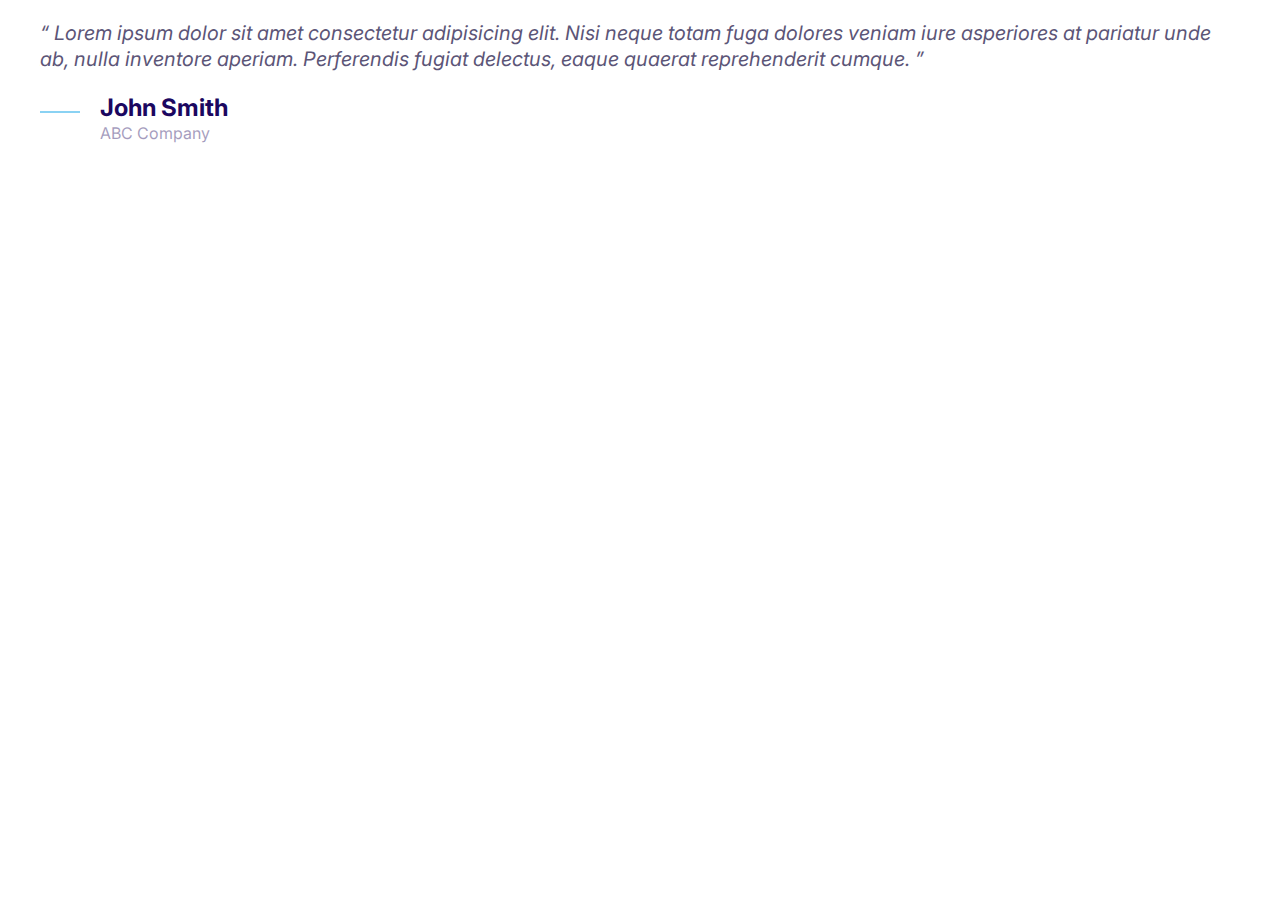
==== index.html @ 56f69815 "Built quote component" ====
<!DOCTYPE html>
<html lang="en">
  <head>
    <meta charset="UTF-8" />
    <meta name="viewport" content="width=device-width, initial-scale=1.0" />
    <title>Tanufy</title>
    <link rel="preconnect" href="https://fonts.googleapis.com" />
    <link rel="preconnect" href="https://fonts.gstatic.com" crossorigin />
    <link
      href="https://fonts.googleapis.com/css2?family=Inter:ital,opsz,wght@0,14..32,100..900;1,14..32,100..900&display=swap"
      rel="stylesheet"
    />
    <link rel="stylesheet" href="/css/normalize.css" />
    <link rel="stylesheet" href="/css/styles.css" />
  </head>
  <body>
    <blockquote class="quote">
      <p class="quote__text">
        Lorem ipsum dolor sit amet consectetur adipisicing elit. Nisi neque
        totam fuga dolores veniam iure asperiores at pariatur unde ab, nulla
        inventore aperiam. Perferendis fugiat delectus, eaque quaerat
        reprehenderit cumque.
      </p>
      <footer class="quote-footer">
        <div class="media">
          <div class="media__image">
            <svg class="icon icon--primary quote-line">
              <use xlink:href="images/sprite.svg#line"></use>
            </svg>
          </div>
          <div class="media__body">
            <h3 class="media__title quote__author">John Smith</h3>
            <p class="media-subtitle quote__company">ABC Company</p>
          </div>
        </div>
      </footer>
    </blockquote>
  </body>
</html>
---- css/styles.css ----
:root {
    --color-accent: #ff3400;
    --color-body: #918ca4;
    --color-headings: #1b0760;
    --color-primary: #2584ff;
    --color-secondary: #00d9ff;
    --color-border: #ccc;
    --border-radius: 100px;
    --color-body-darker:#5c5577
  }

  *, *::after, *::before{
    box-sizing: border-box;
  }

  /* Typography */

  html{
    /* 62.5% of 16px = 10px */
    font-size: 62.5%;
  }
  
  body{
    color: var(--color-body);
    font-family: Inter, Arial, Helvetica, sans-serif;
    font-size: 2.4rem;
    line-height: 1.5;
  }

  h1,h2,h3{
    color: var(--color-headings);
    margin-bottom: 1rem;
  }

  h1{
    font-size: 7rem;
  }
  h2{
    font-size: 4rem;
  }
  h3{
    font-size: 3rem;
  }

  p{
    margin-top: 0;
  }

  @media screen and (min-width: 1024px) {
    body{
      font-size: 1.8rem;
    }
    h1{
      font-size: 8rem;
    }
    h2{
      font-size: 4rem;
    }
    h3{
      font-size: 2.4rem;
    }
  }

  /* Links */

  a{
    text-decoration: none;
  }

  .link-arrow{
    color: var(--color-accent);
    font-size: 2rem;
    font-weight: bold;
    text-transform: uppercase;
  }

  .link-arrow::after{
    content: '-->';
    margin-left: 5px;
    transition: margin 0.15s;
  }

  .link-arrow:hover::after{
    margin-left: 10px;
  }

  @media screen and (min-width: 1024px) {
    .link-arrow{
      font-size: 1.5rem;
    }
  }

  /* Badges */

  .badge{
    border-radius: 20px;
    font-size: 2rem;
    font-weight: bold;
    padding: 0.5rem 2rem;
    white-space: nowrap;
  }

  .badge--primary{
    background: var(--color-primary);
    color: #fff;
  }
  .badge--secondary{
    background: var(--color-secondary);
    color: #fff;
  }

  .badge--small{
    font-size: 1.6rem;
  }

  @media screen and (min-width: 1024px) {
    .badge{
      font-size: 1.5rem;
    }
    .badge--small{
      font-size: 1.2rem;
    }
  }

  /* Lists */

  .list{
    list-style: none;
    padding-left: 0;
    color: var(--color-headings);
  }

  .list--inline .list__item{
    display: inline;
    margin-right: 2rem;
  }

  .list--tick{
    list-style-image: url(../icons/tick.svg);
    padding-left: 3rem;
  }

  .list--tick .list__item{
    padding-left: 0.5rem;
    margin-bottom: 1rem
  }

  @media screen and (min-width: 1024px) {
    .list--tick .list__item{
      padding-left: 0;
    }
  }

/* Icons */

.icon {
  width: 40px;
  height: 40px;
}

.icon--primary{
  fill: var(--color-secondary);
}

.icon-container {
  align-items: center;
  background: #f3f9fa;
  border-radius: var(--border-radius);
  display: inline-flex;
  height: 64px;
  justify-content: center;
  width: 64px;
}

/* Buttons */

.btn{
  border-radius: var(--border-radius);
  border: 0;
  cursor: pointer;
  font-size: 1.8rem;
  font-weight: 600;
  padding: 2rem 3rem;
  text-transform: uppercase;
  white-space: nowrap;
  text-align: center;
  margin: 1rem 0;
}

.btn-primary{
  background: var(--color-primary);
  color: #fff;
}

.btn-primary:hover{
  background: #3a8ffd;
}

.btn-accent{
  background: var(--color-accent);
  color: white;
}

.btn-secondary{
  background: var(--color-secondary);
  color: white;
}

.btn-secondary:hover{
  background: #00c8eb;
}

.btn-outline{
  background: none;
  border: 2px solid var(--color-headings);
}

.btn--block{
  width: 100%;
  display: inline-block;
}


@media screen and (min-width: 1024px) {
  .btn{
    font-size: 1.5rem;
  }
}

/* Inputs */

.input{
  border-radius: var(--border-radius);
  border:  1px solid var(--color-border);
  color: var(--color-headings);
  font-size: 2rem;
  outline: 0;
  padding: 1.5rem 3.5rem;
}

::placeholder{
  color: #cdcbd7;
}

.input-group{
  border: 1px solid var(--color-border);
  border-radius: var(--border-radius);
  display: flex;
}

.input-group .input{
  border: 0;
  flex-grow: 1;
  padding: 1.5rem 1rem;
}

.input-group .btn{
  margin: 4px;
}

@media screen and (min-width: 1024px) {
  .input {
    font-size: 1.5rem;
  }
}

/* Cards */
.card {
  border-radius: 7px;
  box-shadow: 0 0 20px 10px #f3f3f3; /* Shadow position (x, y), shadow blurriness, shadow spread, shadow color */
  overflow: hidden;
}

.card__header,
.card__body {
  padding: 2rem 3rem;
}

.card--primary .card__header {
  background: var(--color-primary);
  color: #fff;
}

.card--secondary .card__header {
  background: var(--color-secondary);
  color: #fff;
}

.card--primary .badge--primary {
  background: #126de4;
}

.card--secondary .badge--secondary {
  background: #02cdf1;
}

/* Plans */
.plan {
  transition: transform 0.2s ease-out;
}

.plan__name {
  color: #fff;
  margin: 0;
  font-size: 2.4rem;
  font-weight: 500;
}

.plan__price {
  font-size: 6rem;
}

.plan__billing-cycle {
  font-size: 2.4rem;
  font-weight: 300;
  opacity: 0.8;
  margin-right: 1rem;
}

.plan__description {
  font-size: 2rem;
  font-weight: 300;
  letter-spacing: 1px;
}

.plan .list__item {
  margin-bottom: 2rem;
}

.plan--popular {
  transform: scale(1.1);
}

.plan--popular .card__header {
  position: relative;
}

.plan--popular .card__header::before {
  content: url(../icons/popular.svg);
  width: 40px;
  display: inline-block;
  position: absolute;
  top: -6px;
  right: 5%;
}

.plan:hover {
  transform: scale(1.05);
}

.plan--popular:hover {
  transform: scale(1.15);
}

@media screen and (min-width: 1024px) {
  .plan__name {
    font-size: 1.4rem;
  }

  .plan__price {
    font-size: 5rem;
  }

  .plan__billing-cycle {
    font-size: 1.6rem;
  }

  .plan__description {
    font-size: 1.7rem;
    display: block;
  }
}

/* Media */

.media{
  display: flex;
}

.media__title{
  margin: 0;
}

.media__body{
  margin: 0 2rem;
}

.media__image{
  margin-top: 1rem;
}

/* Quotes */

.quote {
  font-size: 3rem;
  font-style: italic;
  color: var(--color-body-darker);
  line-height: 1.3;
}

.quote__text::before{
  content: open-quote;
}
.quote__text::after{
  content: close-quote;
}

.quote__author{
  font-size: 3rem;
  font-style: normal;
  margin-bottom: 0;
}

.quote__company{
  color: var(--color-headings);
  opacity: 0.4;
  font-size: 2rem;
  font-style: normal;
}

.quote-line{
  position: relative;
  bottom: 10px;
}

@media screen and (min-width: 1024px) {
  .quote{
    font-size: 2rem;
  }
  .quote__author{
    
    font-size: 2.4rem;
  }
  .quote__company{
    
    font-size: 1.6rem;
}
}
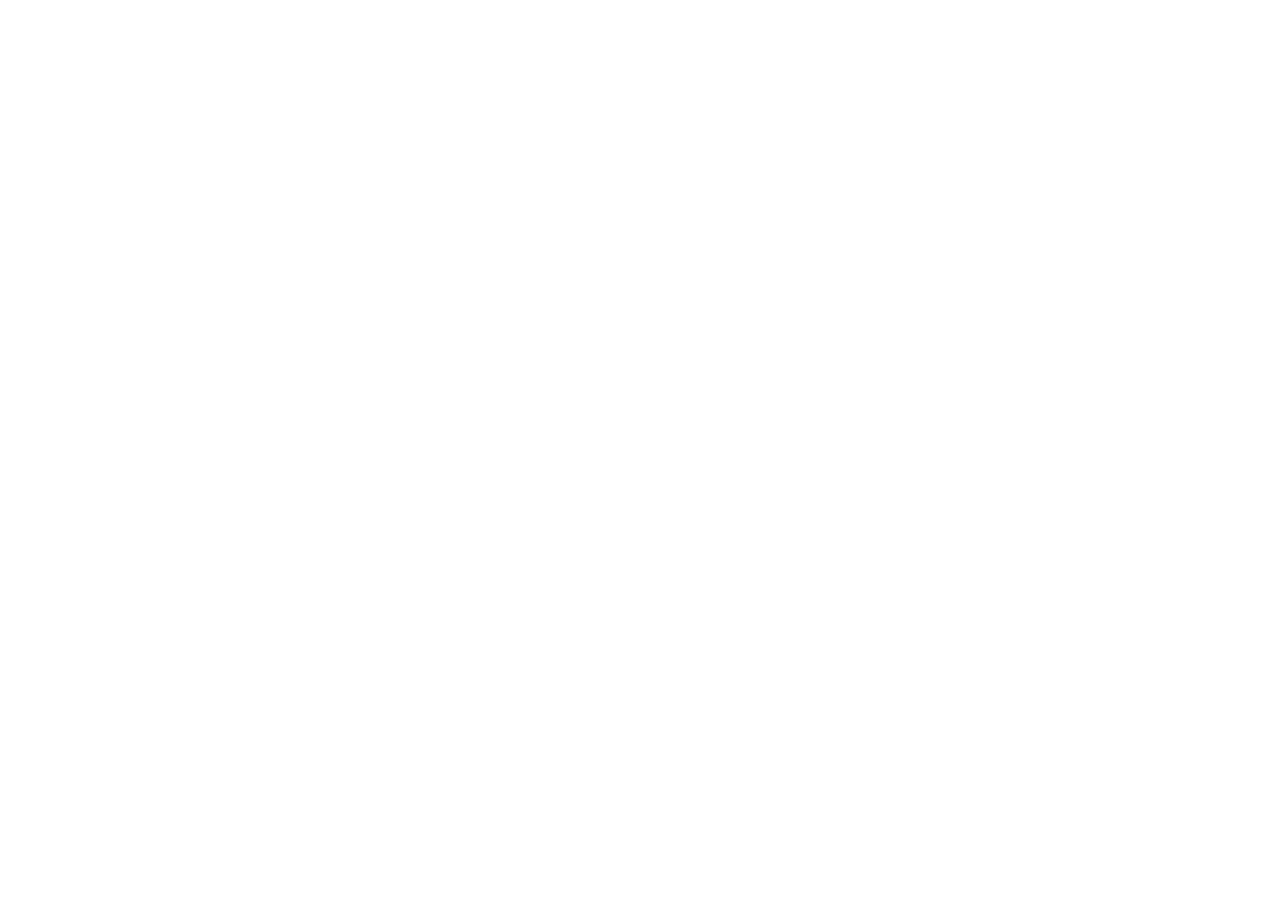
==== commit 51c01984: "Built grid component" ====
--- a/index.html
+++ b/index.html
@@ -13,27 +13,5 @@
     <link rel="stylesheet" href="/css/normalize.css" />
     <link rel="stylesheet" href="/css/styles.css" />
   </head>
-  <body>
-    <blockquote class="quote">
-      <p class="quote__text">
-        Lorem ipsum dolor sit amet consectetur adipisicing elit. Nisi neque
-        totam fuga dolores veniam iure asperiores at pariatur unde ab, nulla
-        inventore aperiam. Perferendis fugiat delectus, eaque quaerat
-        reprehenderit cumque.
-      </p>
-      <footer class="quote-footer">
-        <div class="media">
-          <div class="media__image">
-            <svg class="icon icon--primary quote-line">
-              <use xlink:href="images/sprite.svg#line"></use>
-            </svg>
-          </div>
-          <div class="media__body">
-            <h3 class="media__title quote__author">John Smith</h3>
-            <p class="media-subtitle quote__company">ABC Company</p>
-          </div>
-        </div>
-      </footer>
-    </blockquote>
-  </body>
+  <body></body>
 </html>
--- a/css/styles.css
+++ b/css/styles.css
@@ -435,4 +435,21 @@
     
     font-size: 1.6rem;
 }
+}
+
+/* Grids */
+
+.grid{
+  display: grid;
+}
+
+@media screen and (min-width: 768px){
+  .grid--1x2{
+    grid-template-columns: 1fr 1fr;
+  }
+}
+@media screen and (min-width: 1024px){
+  .grid--1x3{
+    grid-template-columns: repeat(3, 1fr);
+  }
 }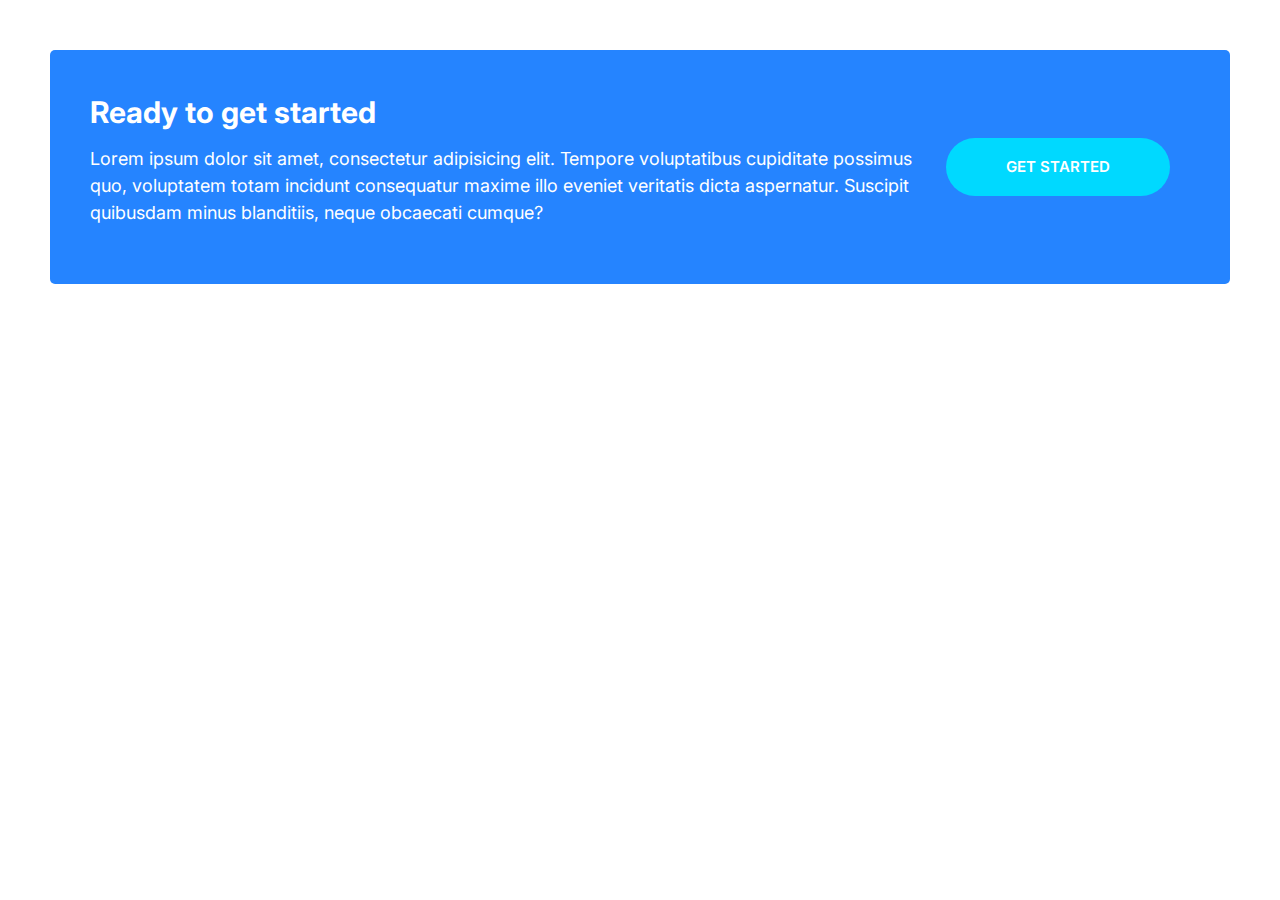
==== commit a32e7c3e: "Built Callout component" ====
--- a/index.html
+++ b/index.html
@@ -13,5 +13,20 @@
     <link rel="stylesheet" href="/css/normalize.css" />
     <link rel="stylesheet" href="/css/styles.css" />
   </head>
-  <body></body>
+  <body style="padding: 5rem">
+    <div class="callout callout--primary">
+      <div class="grid grid--1x2">
+        <div class="callout__content">
+          <h2 class="callout__heading">Ready to get started</h2>
+          <p>
+            Lorem ipsum dolor sit amet, consectetur adipisicing elit. Tempore
+            voluptatibus cupiditate possimus quo, voluptatem totam incidunt
+            consequatur maxime illo eveniet veritatis dicta aspernatur. Suscipit
+            quibusdam minus blanditiis, neque obcaecati cumque?
+          </p>
+        </div>
+        <button class="btn btn-secondary btn--stretched">get started</button>
+      </div>
+    </div>
+  </body>
 </html>
--- a/css/styles.css
+++ b/css/styles.css
@@ -161,6 +161,14 @@
 .icon--primary{
   fill: var(--color-secondary);
 }
+.icon--white{
+  fill: #fff;
+}
+
+.icon--small{
+  width: 30px;
+  height: 30px;
+}
 
 .icon-container {
   align-items: center;
@@ -168,8 +176,12 @@
   border-radius: var(--border-radius);
   display: inline-flex;
   height: 64px;
+  width: 64px;
   justify-content: center;
-  width: 64px;
+}
+
+.icon-container--accent{
+  background: var(--color-accent);
 }
 
 /* Buttons */
@@ -215,6 +227,11 @@
   border: 2px solid var(--color-headings);
 }
 
+.btn--stretched{
+  padding-left: 6rem;
+  padding-right: 6rem;
+}
+
 .btn--block{
   width: 100%;
   display: inline-block;
@@ -448,8 +465,81 @@
     grid-template-columns: 1fr 1fr;
   }
 }
+
 @media screen and (min-width: 1024px){
   .grid--1x3{
     grid-template-columns: repeat(3, 1fr);
   }
+}
+
+/* Testimonials */
+
+.testimonial{
+  padding: 3rem;
+}
+
+.testimonial__image {
+  position: relative;
+}
+
+.testimonial__image > .icon-container {
+  position: absolute;
+  right: -32px;
+  top: 3rem;
+}
+
+.testimonial__image > img{
+  width: 100%;
+}
+
+@media screen and (min-width: 768px) {
+  .testimonial .quote, .testimonial .quote__author{
+    font-size: 2.4rem;
+  }
+  .testimonial .quote {
+    margin-left: 6rem;
+  }
+}
+
+/* Callouts */
+
+.callout{
+  padding: 4rem;
+  border-radius: 5px;
+}
+
+.callout--primary{
+  background: var(--color-primary);
+  color: #fff;
+}
+
+.callout__heading{
+  color: #fff;
+  margin-top: 0;
+  font-size: 3rem;
+}
+
+.callout .btn{
+  justify-self: center;
+  align-self: center;
+}
+
+.callout__content{
+  text-align: center;
+}
+
+@media screen and (min-width: 768px) {
+
+  .callout .grid--1x2{
+    grid-template-columns: 1fr auto;
+  }
+
+  .callout__content{
+    text-align: left;
+  }
+
+  .callout .btn{
+    justify-self: start;
+    margin: 0 2rem;
+  }
 }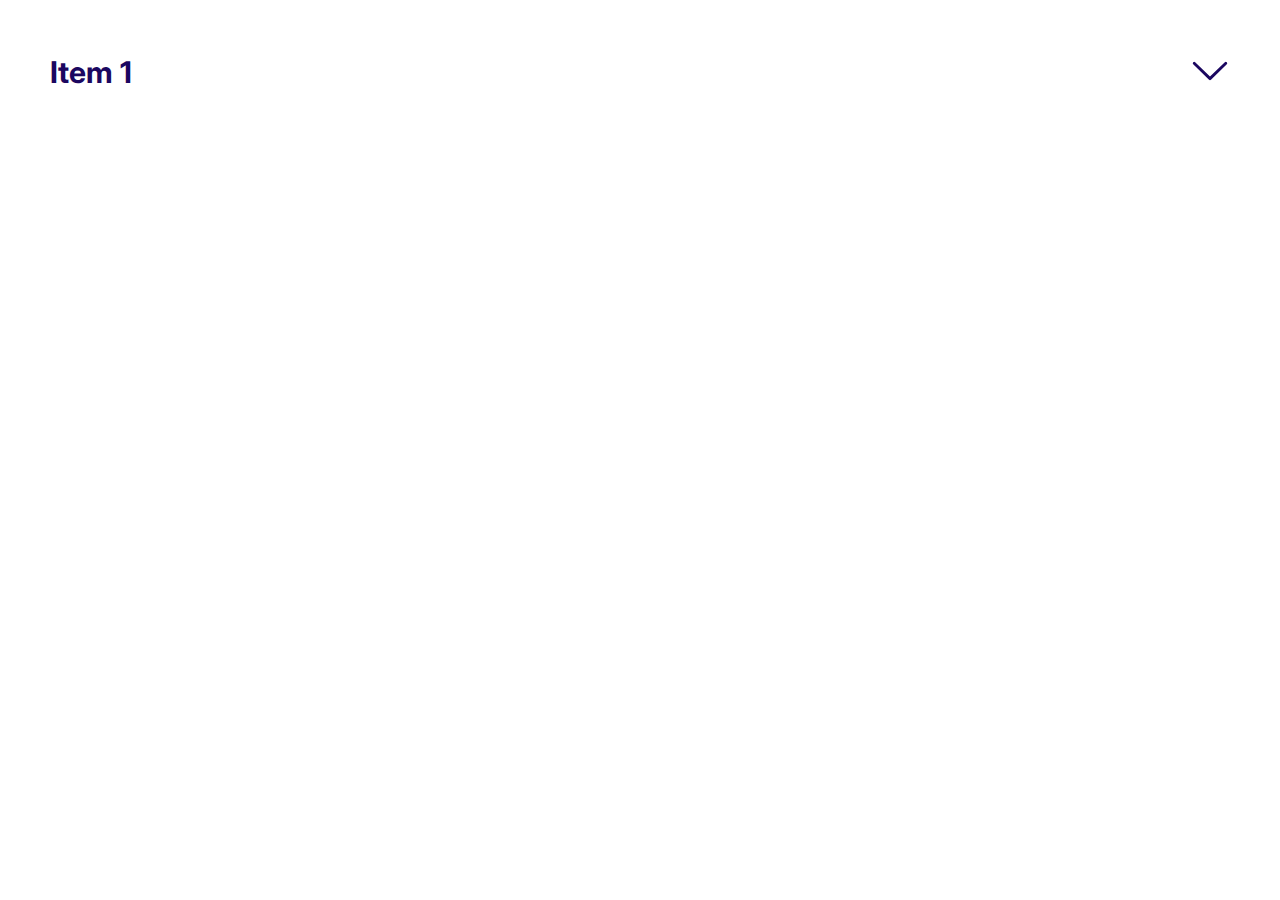
==== commit 7528baa3: "Build collapsible component." ====
--- a/index.html
+++ b/index.html
@@ -14,19 +14,20 @@
     <link rel="stylesheet" href="/css/styles.css" />
   </head>
   <body style="padding: 5rem">
-    <div class="callout callout--primary">
-      <div class="grid grid--1x2">
-        <div class="callout__content">
-          <h2 class="callout__heading">Ready to get started</h2>
-          <p>
-            Lorem ipsum dolor sit amet, consectetur adipisicing elit. Tempore
-            voluptatibus cupiditate possimus quo, voluptatem totam incidunt
-            consequatur maxime illo eveniet veritatis dicta aspernatur. Suscipit
-            quibusdam minus blanditiis, neque obcaecati cumque?
-          </p>
-        </div>
-        <button class="btn btn-secondary btn--stretched">get started</button>
+    <div class="collapsible">
+      <header class="collapsible__header">
+        <h2 class="collapsible__heading">Item 1</h2>
+        <svg class="icon icon--primary">
+          <use xlink:href="images/sprite.svg#chevron"></use>
+        </svg>
+      </header>
+      <div class="collapsible__content">
+        Lorem ipsum dolor sit amet consectetur adipisicing elit. Natus omnis
+        expedita velit assumenda temporibus libero. Excepturi illo repellat nisi
+        libero, dolorem fugiat officiis quibusdam dolores deserunt nulla
+        dolorum, porro cupiditate.
       </div>
     </div>
+    <script src="./js/main.js"></script>
   </body>
 </html>
--- a/css/styles.css
+++ b/css/styles.css
@@ -159,7 +159,7 @@
 }
 
 .icon--primary{
-  fill: var(--color-secondary);
+  fill: var(--color-headings);
 }
 .icon--white{
   fill: #fff;
@@ -542,4 +542,36 @@
     justify-self: start;
     margin: 0 2rem;
   }
+}
+
+/* Collapsible */
+.collapsible__header {
+  display: flex;
+  justify-content: space-between;
+}
+
+.collapsible__heading {
+  margin-top: 0;
+  font-size: 3rem;
+}
+
+.collapsible__chevron {
+  transform: rotate(-90deg);
+  transition: transform 0.3s;
+}
+
+.collapsible__content {
+  max-height: 0; /* we don't use "display: none" because that attribute can't be animated */
+  overflow: hidden; /* setting a max-height to 0 causes overflow, so we can hide the text by hiding the overflow */
+  opacity: 0; /* adds a fading effect */
+  transition: all 0.3s;
+}
+
+.collapsible--expanded .collapsible__chevron {
+  transform: rotate(0);
+}
+
+.collapsible--expanded .collapsible__content {
+  max-height: 100vh; /* this only allows that height for the element, but the actual height will be determined by its container */
+  opacity: 1;
 }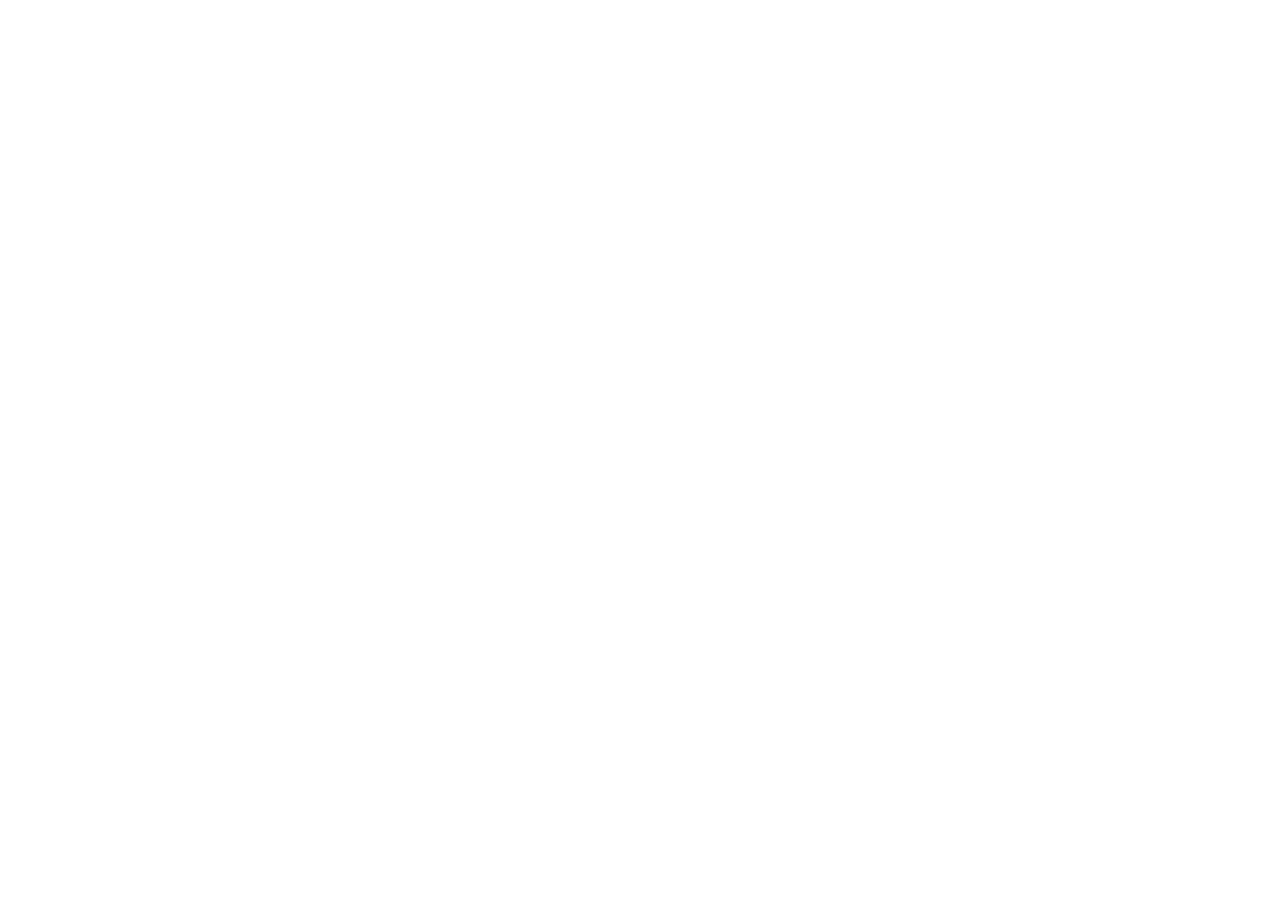
==== commit 7f13a39b: "Built navbar component." ====
--- a/index.html
+++ b/index.html
@@ -14,20 +14,6 @@
     <link rel="stylesheet" href="/css/styles.css" />
   </head>
   <body style="padding: 5rem">
-    <div class="collapsible">
-      <header class="collapsible__header">
-        <h2 class="collapsible__heading">Item 1</h2>
-        <svg class="icon icon--primary">
-          <use xlink:href="images/sprite.svg#chevron"></use>
-        </svg>
-      </header>
-      <div class="collapsible__content">
-        Lorem ipsum dolor sit amet consectetur adipisicing elit. Natus omnis
-        expedita velit assumenda temporibus libero. Excepturi illo repellat nisi
-        libero, dolorem fugiat officiis quibusdam dolores deserunt nulla
-        dolorum, porro cupiditate.
-      </div>
-    </div>
     <script src="./js/main.js"></script>
   </body>
 </html>
--- a/css/styles.css
+++ b/css/styles.css
@@ -574,4 +574,66 @@
 .collapsible--expanded .collapsible__content {
   max-height: 100vh; /* this only allows that height for the element, but the actual height will be determined by its container */
   opacity: 1;
+}
+
+/* Navigation Bar */
+
+.nav{
+  background: #000;
+  display: flex;
+  align-items: center;
+  justify-content: space-between;
+  flex-wrap: wrap;
+  padding: 0 1rem;
+}
+
+.nav__list{
+  width: 100%;
+  margin: 0;
+}
+
+.nav__item{
+  padding: 0.5rem 2rem;
+  text-align: center;
+  border-bottom: 1px solid #222;
+}
+
+.nav__item>a{
+  color: #d2d0db;
+  transition: color 0.5s;
+}
+.nav__item>a:hover{
+  color: #fff;
+}
+
+.nav__toggler{
+  opacity: 0.5;
+  transition: box-shadow .15s;
+  cursor: pointer;
+}
+
+.nav.collapsible--expanded .nav__toggler{
+  opacity: 1;
+  box-shadow: 0 0 0 3px #666;
+  border-radius: 5px;
+}
+
+.nav__brand{
+  transform: translateY(5px);
+}
+
+@media screen and (min-width: 768px) {
+  .nav__toggler{
+    display: none;
+  }
+  .nav__list{
+    width: auto;
+    display: flex;
+    font-size: 1.6rem;
+    max-height: 100%;
+    opacity: 1;
+  }
+  .nav__item{
+    border-bottom: 0;
+  }
 }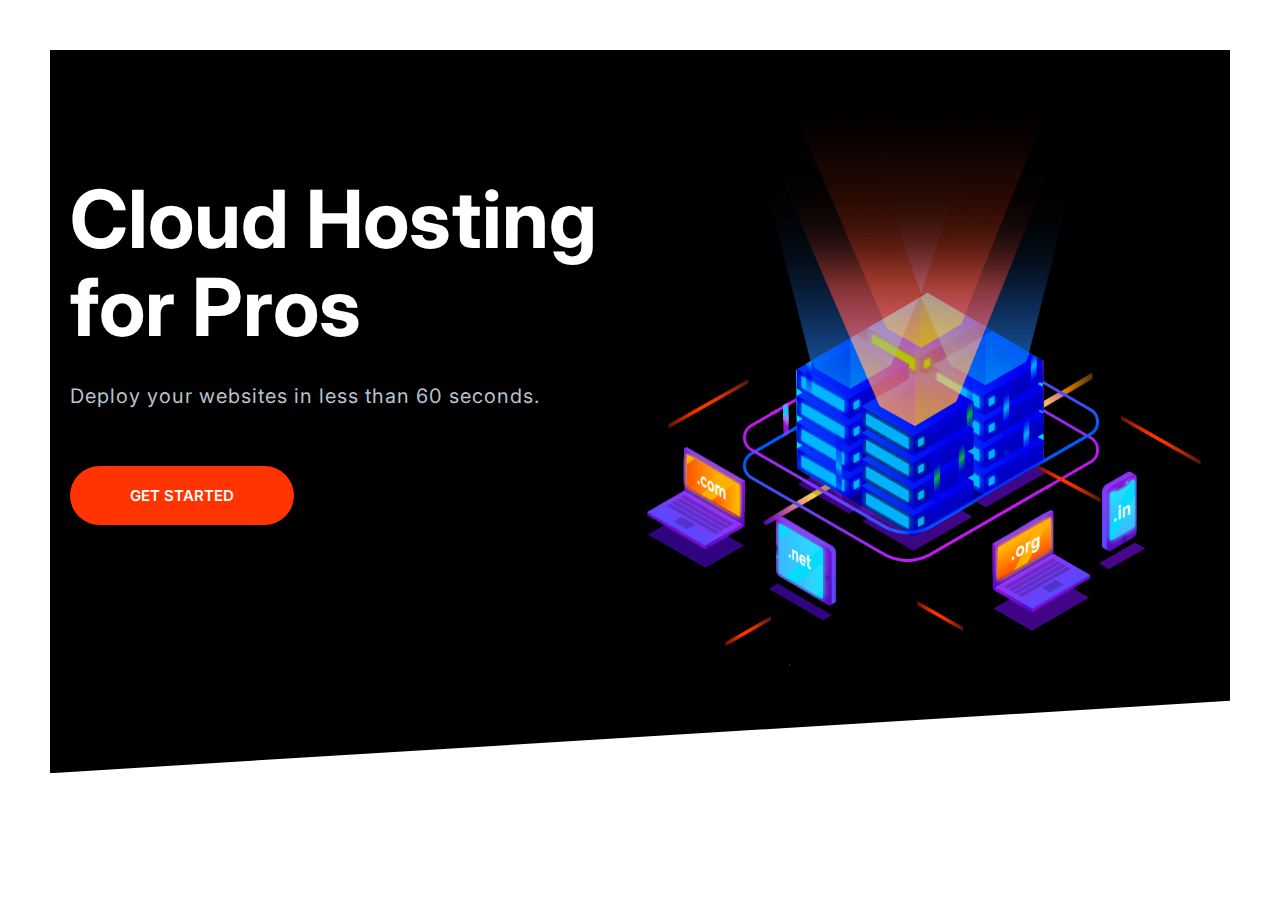
==== commit f631a34b: "Built hero component" ====
--- a/index.html
+++ b/index.html
@@ -14,6 +14,20 @@
     <link rel="stylesheet" href="/css/styles.css" />
   </head>
   <body style="padding: 5rem">
+    <section class="block block--dark block--skewed-left hero">
+      <div class="container grid grid--1x2">
+        <header class="block__header hero__content">
+          <h1 class="block__heading">Cloud Hosting for Pros</h1>
+          <p class="hero__tagline">
+            Deploy your websites in less than 60 seconds.
+          </p>
+          <a href="" class="btn btn--accent btn--stretched">Get Started</a>
+        </header>
+        <picture>
+          <img class="hero__image" src="images/banner.png" alt="" />
+        </picture>
+      </div>
+    </section>
     <script src="./js/main.js"></script>
   </body>
 </html>
--- a/css/styles.css
+++ b/css/styles.css
@@ -1,277 +1,311 @@
+@import "./normalize.css";
+
 :root {
-    --color-accent: #ff3400;
-    --color-body: #918ca4;
-    --color-headings: #1b0760;
-    --color-primary: #2584ff;
-    --color-secondary: #00d9ff;
-    --color-border: #ccc;
-    --border-radius: 100px;
-    --color-body-darker:#5c5577
-  }
-
-  *, *::after, *::before{
-    box-sizing: border-box;
-  }
-
-  /* Typography */
-
-  html{
-    /* 62.5% of 16px = 10px */
-    font-size: 62.5%;
-  }
-  
-  body{
-    color: var(--color-body);
-    font-family: Inter, Arial, Helvetica, sans-serif;
+  --color-primary: #2584ff;
+  --color-secondary: #00d9ff;
+  --color-accent: #ff3400;
+  --color-headings: #1b0760;
+  --color-body: #918ca4;
+  --color-body-darker: #5c5577;
+  --color-border: #ccc;
+  --border-radius: 30px;
+}
+
+*,  /* This doesn't select dynamically inserted elements, that's why we also specify them */
+*::after, 
+*::before {
+  box-sizing: border-box;
+}
+
+/* Typography */
+::selection {
+  background: var(--color-primary);
+  color: #fff;
+}
+
+html {
+  font-size: 62.5%;
+}
+
+body {
+  font-family: "Inter", sans-serif;
+  font-size: 2.4rem;
+  line-height: 1.5;
+  color: var(--color-body);
+}
+
+h1,
+h2,
+h3 {
+  color: var(--color-headings);
+  margin-bottom: 1rem;
+  line-height: 1.1;
+}
+
+h1 {
+  font-size: 7rem;
+}
+
+h2 {
+  font-size: 4rem;
+}
+
+h3 {
+  font-size: 3rem;
+  font-weight: 500;
+}
+
+p {
+  margin-top: 0;
+}
+
+@media screen and (min-width: 1024px) {
+  body {
+    font-size: 1.8rem;
+  }
+
+  h1 {
+    font-size: 8rem;
+  }
+
+  h2 {
+    font-size: 4rem;
+  }
+
+  h3 {
     font-size: 2.4rem;
-    line-height: 1.5;
-  }
-
-  h1,h2,h3{
-    color: var(--color-headings);
-    margin-bottom: 1rem;
-  }
-
-  h1{
-    font-size: 7rem;
-  }
-  h2{
-    font-size: 4rem;
-  }
-  h3{
-    font-size: 3rem;
-  }
-
-  p{
-    margin-top: 0;
-  }
-
-  @media screen and (min-width: 1024px) {
-    body{
-      font-size: 1.8rem;
-    }
-    h1{
-      font-size: 8rem;
-    }
-    h2{
-      font-size: 4rem;
-    }
-    h3{
-      font-size: 2.4rem;
-    }
-  }
-
-  /* Links */
-
-  a{
-    text-decoration: none;
-  }
-
-  .link-arrow{
-    color: var(--color-accent);
-    font-size: 2rem;
-    font-weight: bold;
-    text-transform: uppercase;
-  }
-
-  .link-arrow::after{
-    content: '-->';
-    margin-left: 5px;
-    transition: margin 0.15s;
-  }
-
-  .link-arrow:hover::after{
-    margin-left: 10px;
-  }
-
-  @media screen and (min-width: 1024px) {
-    .link-arrow{
-      font-size: 1.5rem;
-    }
-  }
-
-  /* Badges */
-
-  .badge{
-    border-radius: 20px;
-    font-size: 2rem;
-    font-weight: bold;
-    padding: 0.5rem 2rem;
-    white-space: nowrap;
-  }
-
-  .badge--primary{
-    background: var(--color-primary);
-    color: #fff;
-  }
-  .badge--secondary{
-    background: var(--color-secondary);
-    color: #fff;
-  }
-
-  .badge--small{
-    font-size: 1.6rem;
-  }
-
-  @media screen and (min-width: 1024px) {
-    .badge{
-      font-size: 1.5rem;
-    }
-    .badge--small{
-      font-size: 1.2rem;
-    }
-  }
-
-  /* Lists */
-
-  .list{
-    list-style: none;
+  }
+}
+
+/* Links */
+a {
+  text-decoration: none;
+}
+
+.link-arrow {
+  color: var(--color-accent);
+  text-transform: uppercase;
+  font-size: 2rem;
+  font-weight: bold;
+}
+
+.link-arrow::after {
+  content: "-->";
+  margin-left: 5px;
+  transition: margin 0.15s;
+}
+
+.link-arrow:hover::after {
+  margin-left: 10px;
+}
+
+@media screen and (min-width: 1024px) {
+  .link-arrow {
+    font-size: 1.5rem;
+  }
+}
+
+/* Badges */
+
+.badge {
+  border-radius: 20px;
+  font-size: 2rem;
+  font-weight: 600;
+  padding: 0.5rem 2rem;
+  white-space: nowrap; /* Prevents content from wraping into another line */
+}
+
+.badge--primary {
+  background: var(--color-primary);
+  color: #fff;
+}
+
+.badge--secondary {
+  background: var(--color-secondary);
+  color: #fff;
+}
+
+.badge--small {
+  font-size: 1.6rem;
+  padding: 0.5rem 1.5rem;
+}
+
+@media screen and (min-width: 1024px) {
+  .badge {
+    font-size: 1.5rem;
+  }
+
+  .badge--small {
+    font-size: 1.2rem;
+  }
+}
+
+/* Lists */
+
+.list {
+  list-style: none;
+  padding-left: 0;
+}
+
+.list--inline .list__item {
+  display: inline-block;
+  margin-right: 2rem;
+}
+
+.list--tick {
+  list-style-image: url(../images/tick.svg);
+  padding-left: 3rem;
+  color: var(--color-headings);
+}
+
+.list--tick .list__item {
+  padding-left: 0.5rem;
+  margin-bottom: 1rem;
+}
+
+@media screen and (min-width: 1024px) {
+  .list--tick .list__item {
     padding-left: 0;
-    color: var(--color-headings);
-  }
-
-  .list--inline .list__item{
-    display: inline;
-    margin-right: 2rem;
-  }
-
-  .list--tick{
-    list-style-image: url(../icons/tick.svg);
-    padding-left: 3rem;
-  }
-
-  .list--tick .list__item{
-    padding-left: 0.5rem;
-    margin-bottom: 1rem
-  }
-
-  @media screen and (min-width: 1024px) {
-    .list--tick .list__item{
-      padding-left: 0;
-    }
-  }
+  }
+}
 
 /* Icons */
-
 .icon {
   width: 40px;
   height: 40px;
 }
 
-.icon--primary{
-  fill: var(--color-headings);
-}
-.icon--white{
-  fill: #fff;
-}
-
-.icon--small{
+.icon--small {
   width: 30px;
   height: 30px;
 }
 
+.icon--primary {
+  fill: var(--color-primary);
+}
+
+.icon--white {
+  fill: #fff;
+}
+
 .icon-container {
-  align-items: center;
   background: #f3f9fa;
-  border-radius: var(--border-radius);
+  border-radius: 100%;
   display: inline-flex;
   height: 64px;
+  justify-content: center;
+  align-items: center;
   width: 64px;
-  justify-content: center;
-}
-
-.icon-container--accent{
+}
+
+.icon-container--accent {
   background: var(--color-accent);
 }
 
 /* Buttons */
-
-.btn{
-  border-radius: var(--border-radius);
+.btn {
   border: 0;
+  border-radius: 40px;
   cursor: pointer;
   font-size: 1.8rem;
   font-weight: 600;
-  padding: 2rem 3rem;
+  margin: 1rem 0;
+  outline: 0;
+  padding: 2rem 4vw;
+  text-align: center;
   text-transform: uppercase;
   white-space: nowrap;
-  text-align: center;
-  margin: 1rem 0;
-}
-
-.btn-primary{
+}
+
+.btn .icon {
+  width: 2rem;
+  height: 2rem;
+  margin-right: 1rem;
+  vertical-align: middle;
+}
+
+.btn--primary {
   background: var(--color-primary);
   color: #fff;
 }
 
-.btn-primary:hover{
+.btn--primary:hover {
   background: #3a8ffd;
 }
 
-.btn-accent{
+.btn--secondary {
+  background: var(--color-secondary);
+  color: #fff;
+}
+
+.btn--secondary:hover {
+  background: #00c8eb;
+}
+
+.btn--accent {
   background: var(--color-accent);
-  color: white;
-}
-
-.btn-secondary{
-  background: var(--color-secondary);
-  color: white;
-}
-
-.btn-secondary:hover{
-  background: #00c8eb;
-}
-
-.btn-outline{
-  background: none;
+  color: #fff;
+}
+
+.btn--accent:hover {
+  background: #ec3000;
+}
+
+.btn--outline {
+  background: #fff;
+  color: var(--color-headings);
   border: 2px solid var(--color-headings);
 }
 
-.btn--stretched{
+.btn--outline:hover {
+  background: var(--color-headings);
+  color: #fff;
+}
+
+.btn--stretched {
   padding-left: 6rem;
   padding-right: 6rem;
 }
 
-.btn--block{
+.btn--block {
   width: 100%;
   display: inline-block;
 }
 
-
-@media screen and (min-width: 1024px) {
-  .btn{
+@media screen and (min-width: 1024px) {
+  .btn {
     font-size: 1.5rem;
   }
 }
 
 /* Inputs */
-
-.input{
+.input {
+  padding: 1.5rem 3.5rem;
+  border: 1px solid var(--color-border);
   border-radius: var(--border-radius);
-  border:  1px solid var(--color-border);
   color: var(--color-headings);
   font-size: 2rem;
   outline: 0;
-  padding: 1.5rem 3.5rem;
-}
-
-::placeholder{
+}
+
+::placeholder {
   color: #cdcbd7;
 }
 
-.input-group{
+.input-group {
   border: 1px solid var(--color-border);
   border-radius: var(--border-radius);
   display: flex;
 }
 
-.input-group .input{
+.input-group .input {
   border: 0;
   flex-grow: 1;
-  padding: 1.5rem 1rem;
-}
-
-.input-group .btn{
+  padding: 1.5rem 2rem;
+  width: 0;
+}
+
+.input-group .btn {
   margin: 4px;
 }
 
@@ -353,7 +387,7 @@
 }
 
 .plan--popular .card__header::before {
-  content: url(../icons/popular.svg);
+  content: url(../images/popular.svg);
   width: 40px;
   display: inline-block;
   position: absolute;
@@ -390,91 +424,91 @@
 
 /* Media */
 
-.media{
+.media {
   display: flex;
-}
-
-.media__title{
-  margin: 0;
-}
-
-.media__body{
+  margin-bottom: 4rem;
+}
+
+.media__title {
+  margin-top: 0;
+}
+
+.media__body {
   margin: 0 2rem;
 }
 
-.media__image{
+.media__image {
   margin-top: 1rem;
 }
 
 /* Quotes */
-
 .quote {
   font-size: 3rem;
   font-style: italic;
   color: var(--color-body-darker);
-  line-height: 1.3;
-}
-
-.quote__text::before{
-  content: open-quote;
-}
-.quote__text::after{
+  line-height: 1.3; /* Modifies the amount of space between lines of text */
+}
+
+.quote__text::before {
+  content: open-quote; /* Predefined value in HTML, opens quotes */
+}
+
+.quote__text::after {
   content: close-quote;
 }
 
-.quote__author{
+.quote__author {
   font-size: 3rem;
   font-style: normal;
+  font-weight: 500;
   margin-bottom: 0;
 }
 
-.quote__company{
+.quote__organization {
   color: var(--color-headings);
-  opacity: 0.4;
   font-size: 2rem;
   font-style: normal;
-}
-
-.quote-line{
+  opacity: 0.4;
+}
+
+.quote__line {
   position: relative;
   bottom: 10px;
 }
 
 @media screen and (min-width: 1024px) {
-  .quote{
+  .quote {
     font-size: 2rem;
   }
-  .quote__author{
-    
+
+  .quote__author {
     font-size: 2.4rem;
   }
-  .quote__company{
-    
+
+  .quote__organization {
     font-size: 1.6rem;
-}
-}
-
-/* Grids */
-
-.grid{
+  }
+}
+
+/* Grid */
+.grid {
   display: grid;
 }
 
-@media screen and (min-width: 768px){
-  .grid--1x2{
-    grid-template-columns: 1fr 1fr;
-  }
-}
-
-@media screen and (min-width: 1024px){
-  .grid--1x3{
+@media screen and (min-width: 768px) {
+  .grid--1x2 {
+    grid-template-columns: repeat(2, 1fr);
+  }
+}
+
+@media screen and (min-width: 1024px) {
+  .grid--1x3 {
     grid-template-columns: repeat(3, 1fr);
   }
 }
 
 /* Testimonials */
-
-.testimonial{
+.testimonial {
   padding: 3rem;
 }
 
@@ -482,63 +516,64 @@
   position: relative;
 }
 
+.testimonial__image > img {
+  width: 100%;
+}
+
 .testimonial__image > .icon-container {
   position: absolute;
+  top: 3rem;
   right: -32px;
-  top: 3rem;
-}
-
-.testimonial__image > img{
-  width: 100%;
 }
 
 @media screen and (min-width: 768px) {
-  .testimonial .quote, .testimonial .quote__author{
+  .testimonial .quote,
+  .testimonial .quote__author {
     font-size: 2.4rem;
   }
+
   .testimonial .quote {
     margin-left: 6rem;
   }
 }
 
 /* Callouts */
-
-.callout{
+.callout {
   padding: 4rem;
   border-radius: 5px;
 }
 
-.callout--primary{
+.callout--primary {
   background: var(--color-primary);
   color: #fff;
 }
 
-.callout__heading{
-  color: #fff;
+.callout__heading {
+  color: #fff;
+  font-size: 3rem;
   margin-top: 0;
-  font-size: 3rem;
-}
-
-.callout .btn{
-  justify-self: center;
-  align-self: center;
-}
-
-.callout__content{
+}
+
+.callout .btn {
+  /* "items" is for the grid container, "self" is for elements inside the container */
+  justify-self: center; /* The button is part of a grid, its background stretches by default */
+  align-self: center; /* With these rules, we center the button itself. Avoiding unnecessary stretches */
+}
+
+.callout__content {
   text-align: center;
 }
 
 @media screen and (min-width: 768px) {
-
-  .callout .grid--1x2{
+  .callout .grid--1x2 {
     grid-template-columns: 1fr auto;
   }
 
-  .callout__content{
+  .callout__content {
     text-align: left;
   }
 
-  .callout .btn{
+  .callout .btn {
     justify-self: start;
     margin: 0 2rem;
   }
@@ -576,64 +611,129 @@
   opacity: 1;
 }
 
-/* Navigation Bar */
-
-.nav{
+/* Blocks */
+.block {
+  --padding-vertical: 6rem;
+  padding: var(--padding-vertical) 2rem;
+}
+
+.block__header {
+  text-align: center;
+  margin-bottom: 4rem;
+}
+
+.block__heading {
+  margin-top: 0;
+}
+
+.block--dark {
+  background: #000;
+  color: #7b858b;
+}
+
+.block--dark h1,
+.block--dark h2,
+.block--dark h3 {
+  color: #fff;
+}
+
+.block--skewed-right {
+  clip-path: polygon(0% 0%, 100% 0%, 100% 100%, 0% 90%);
+  padding-bottom: calc(var(--padding-vertical) + 4rem);
+}
+
+.block--skewed-left {
+  clip-path: polygon(0% 0%, 100% 0%, 100% 90%, 0% 100%);
+  padding-bottom: calc(var(--padding-vertical) + 4rem);
+}
+
+.container {
+  max-width: 1140px;
+  margin: 0 auto;
+}
+
+/* Navs */
+.nav {
   background: #000;
   display: flex;
-  align-items: center;
   justify-content: space-between;
   flex-wrap: wrap;
   padding: 0 1rem;
-}
-
-.nav__list{
+  align-items: center;
+}
+
+.nav__list {
   width: 100%;
-  margin: 0;
-}
-
-.nav__item{
+}
+
+.nav__item {
   padding: 0.5rem 2rem;
-  text-align: center;
   border-bottom: 1px solid #222;
 }
 
-.nav__item>a{
+.nav__item > a {
   color: #d2d0db;
-  transition: color 0.5s;
-}
-.nav__item>a:hover{
-  color: #fff;
-}
-
-.nav__toggler{
+  transition: color 0.3s;
+}
+
+.nav__item > a:hover {
+  color: #fff;
+}
+
+.nav__toggler {
   opacity: 0.5;
-  transition: box-shadow .15s;
+  transition: box-shadow 0.15s;
   cursor: pointer;
 }
 
-.nav.collapsible--expanded .nav__toggler{
+/* if you select the classes together like that, you look for an element with both classes */
+.nav.collapsible--expanded .nav__toggler {
   opacity: 1;
   box-shadow: 0 0 0 3px #666;
-  border-radius: 5px;
-}
-
-.nav__brand{
+  border-radius: 50px;
+}
+
+.nav__brand {
   transform: translateY(5px);
 }
 
 @media screen and (min-width: 768px) {
-  .nav__toggler{
+  .nav__toggler {
     display: none;
   }
-  .nav__list{
+
+  .nav__list {
     width: auto;
     display: flex;
     font-size: 1.6rem;
     max-height: 100%;
     opacity: 1;
   }
-  .nav__item{
-    border-bottom: 0;
+
+  .nav__item {
+    border: 0;
+  }
+}
+
+/* Hero */
+.hero__tagline {
+  font-size: 2rem;
+  color: #b9c3cf;
+  letter-spacing: 1px;
+  padding: 2rem 0 5rem;
+}
+
+.hero__image {
+  width: 100%;
+}
+
+@media screen and (min-width: 768px) {
+  .hero {
+    padding-top: 0;
+  }
+
+  .hero__content {
+    text-align: left;
+    align-self: center;
   }
 }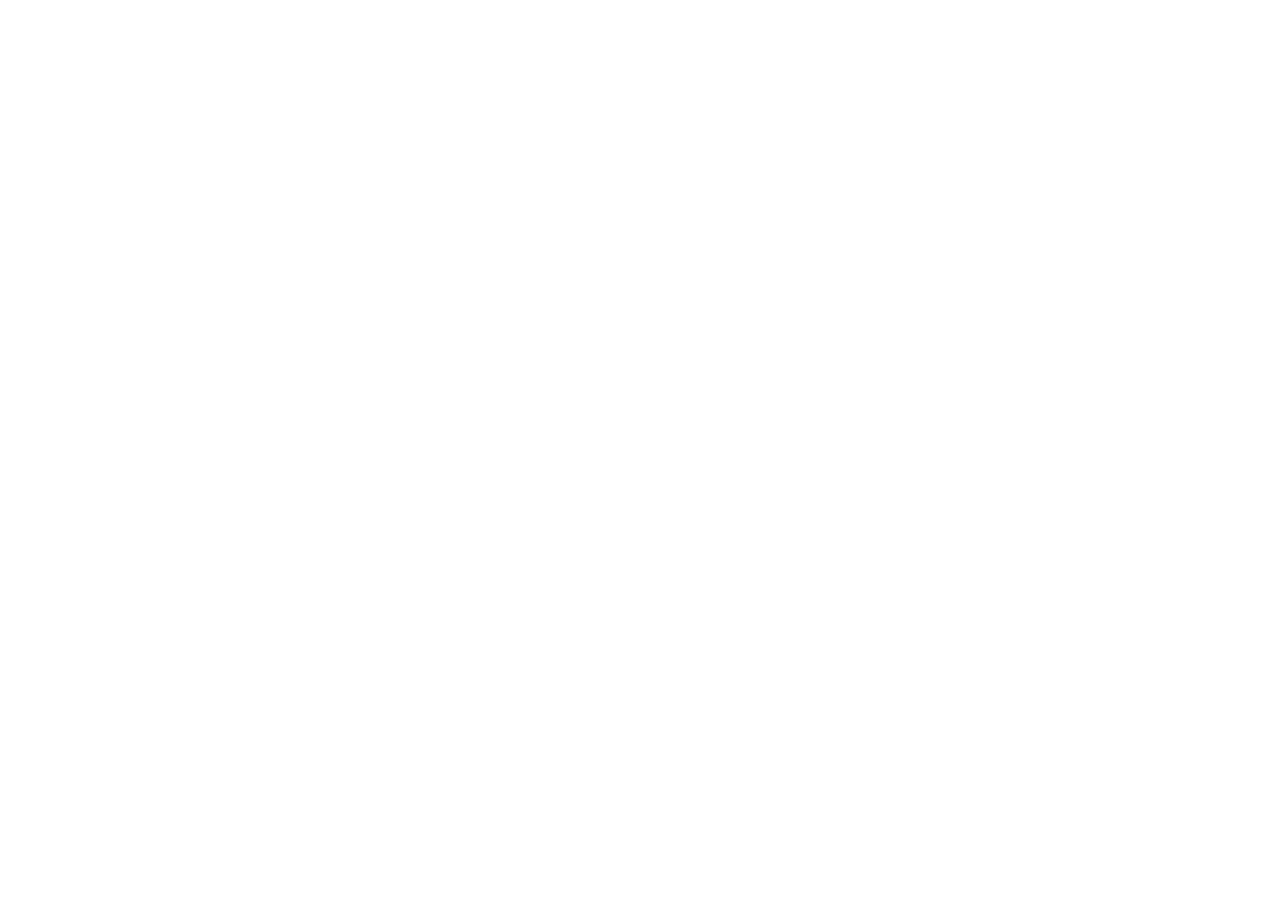
==== commit 51f333a3: "Built Hero component and optimizd hero images for retina display and normal screens." ====
--- a/index.html
+++ b/index.html
@@ -14,20 +14,6 @@
     <link rel="stylesheet" href="/css/styles.css" />
   </head>
   <body style="padding: 5rem">
-    <section class="block block--dark block--skewed-left hero">
-      <div class="container grid grid--1x2">
-        <header class="block__header hero__content">
-          <h1 class="block__heading">Cloud Hosting for Pros</h1>
-          <p class="hero__tagline">
-            Deploy your websites in less than 60 seconds.
-          </p>
-          <a href="" class="btn btn--accent btn--stretched">Get Started</a>
-        </header>
-        <picture>
-          <img class="hero__image" src="images/banner.png" alt="" />
-        </picture>
-      </div>
-    </section>
     <script src="./js/main.js"></script>
   </body>
 </html>
